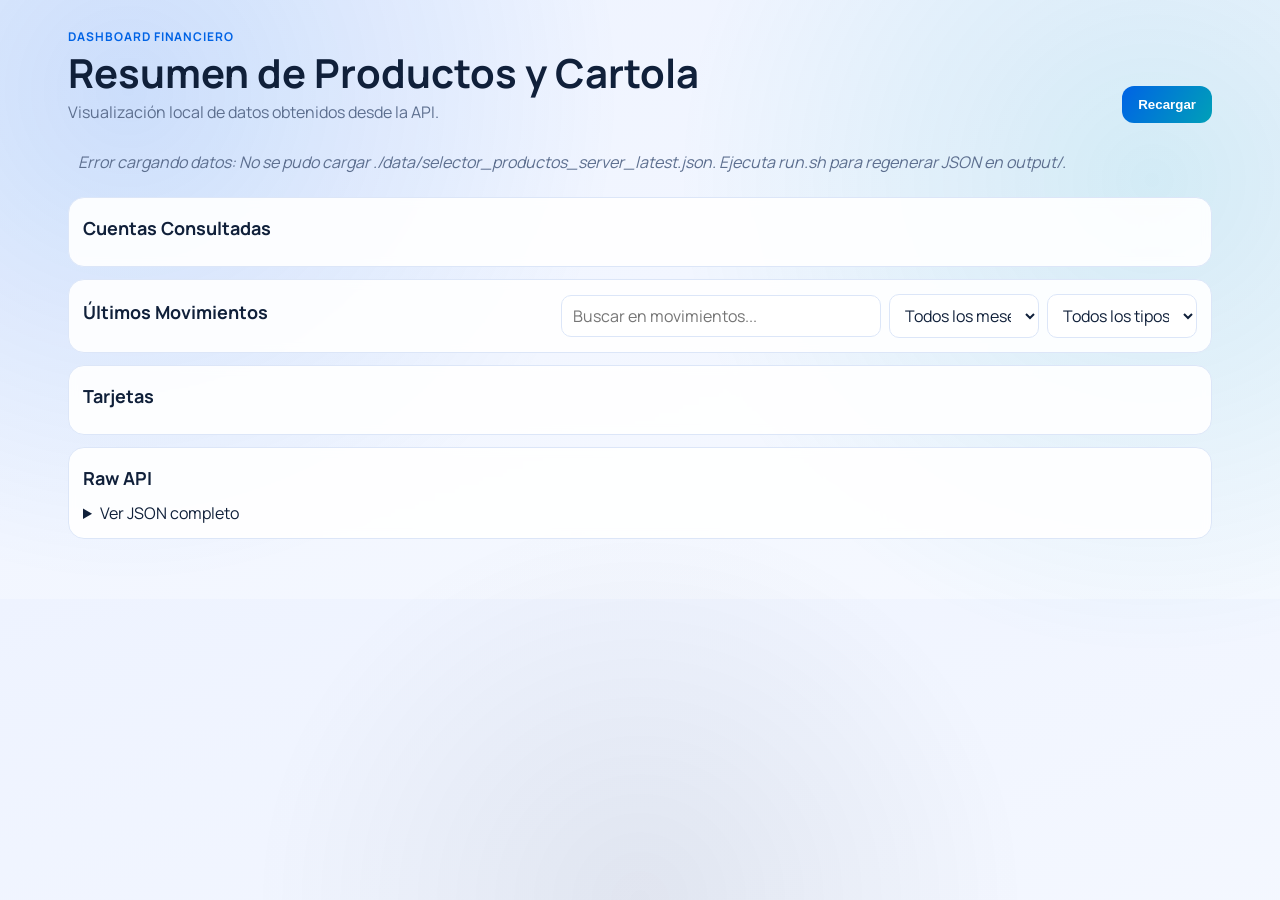
==== scripts/bancochile/web/index.html @ 9bcafcba "commit inicial con scripts y custom skills" ====
<!doctype html>
<html lang="es">
  <head>
    <meta charset="UTF-8" />
    <meta name="viewport" content="width=device-width, initial-scale=1.0" />
    <title>Panel BancoChile</title>
    <link rel="preconnect" href="https://fonts.googleapis.com" />
    <link rel="preconnect" href="https://fonts.gstatic.com" crossorigin />
    <link
      href="https://fonts.googleapis.com/css2?family=Manrope:wght@400;500;600;700;800&display=swap"
      rel="stylesheet"
    />
    <link rel="stylesheet" href="./styles.css" />
  </head>
  <body>
    <div class="bg-layer"></div>
    <main class="container">
      <header class="hero">
        <div>
          <p class="kicker">Dashboard Financiero</p>
          <h1>Resumen de Productos y Cartola</h1>
          <p class="subtitle">Visualización local de datos obtenidos desde la API.</p>
        </div>
        <button id="reloadBtn" class="btn">Recargar</button>
      </header>

      <section class="metrics" id="metrics"></section>

      <section class="panel">
        <h2>Cuentas Consultadas</h2>
        <div id="accounts" class="table-wrap"></div>
      </section>

      <section class="panel">
        <div class="section-head">
          <h2>Últimos Movimientos</h2>
          <div class="movement-filters">
            <input
              id="movementsSearch"
              class="input-search"
              type="search"
              placeholder="Buscar en movimientos..."
              autocomplete="off"
            />
            <select id="movementsMonth" class="input-select">
              <option value="">Todos los meses</option>
            </select>
            <select id="movementsType" class="input-select">
              <option value="">Todos los tipos</option>
              <option value="cargo">Cargo</option>
              <option value="abono">Abono</option>
            </select>
          </div>
        </div>
        <div id="movementsByAccount"></div>
      </section>

      <section class="panel">
        <h2>Tarjetas</h2>
        <div id="cards" class="table-wrap"></div>
      </section>

      <section class="panel">
        <h2>Raw API</h2>
        <details>
          <summary>Ver JSON completo</summary>
          <pre id="rawJson" class="raw"></pre>
        </details>
      </section>
    </main>

    <template id="emptyStateTpl">
      <div class="empty">Sin datos para mostrar.</div>
    </template>

    <script type="module" src="./app.js"></script>
  </body>
</html>
---- scripts/bancochile/web/styles.css ----
:root {
  --bg-1: #eef3ff;
  --bg-2: #f6f9ff;
  --ink: #10203a;
  --muted: #5d6f8f;
  --card: #ffffff;
  --line: #dce6f8;
  --accent: #0063e5;
  --accent-2: #00a0b8;
  --ok: #12946a;
  --warn: #bf7b00;
}

* {
  box-sizing: border-box;
}

body {
  margin: 0;
  font-family: "Manrope", sans-serif;
  color: var(--ink);
  background: linear-gradient(160deg, var(--bg-1), var(--bg-2));
}

.bg-layer {
  position: fixed;
  inset: 0;
  background:
    radial-gradient(circle at 10% 10%, rgba(0, 99, 229, 0.15), transparent 35%),
    radial-gradient(circle at 90% 20%, rgba(0, 160, 184, 0.13), transparent 35%),
    radial-gradient(circle at 50% 100%, rgba(16, 32, 58, 0.08), transparent 35%);
  pointer-events: none;
}

.container {
  position: relative;
  max-width: 1180px;
  margin: 0 auto;
  padding: 28px 18px 48px;
}

.hero {
  display: flex;
  justify-content: space-between;
  align-items: flex-end;
  gap: 16px;
  margin-bottom: 18px;
}

.kicker {
  margin: 0;
  font-weight: 700;
  color: var(--accent);
  letter-spacing: 0.08em;
  text-transform: uppercase;
  font-size: 12px;
}

h1 {
  margin: 6px 0;
  font-size: clamp(24px, 4vw, 40px);
  line-height: 1.1;
}

.subtitle {
  margin: 0;
  color: var(--muted);
}

.btn {
  border: none;
  border-radius: 12px;
  padding: 11px 16px;
  font-weight: 700;
  color: #fff;
  background: linear-gradient(120deg, var(--accent), var(--accent-2));
  cursor: pointer;
}

.metrics {
  display: grid;
  grid-template-columns: repeat(auto-fit, minmax(180px, 1fr));
  gap: 12px;
  margin-bottom: 14px;
}

.metric {
  background: var(--card);
  border: 1px solid var(--line);
  border-radius: 14px;
  padding: 14px;
}

.metric .label {
  color: var(--muted);
  font-size: 12px;
  text-transform: uppercase;
  letter-spacing: 0.05em;
}

.metric .value {
  margin-top: 6px;
  font-size: 24px;
  font-weight: 800;
}

.panel {
  background: rgba(255, 255, 255, 0.9);
  border: 1px solid var(--line);
  border-radius: 16px;
  padding: 14px;
  margin-bottom: 12px;
  backdrop-filter: blur(4px);
}

h2 {
  margin: 4px 0 12px;
  font-size: 18px;
}

.section-head {
  display: flex;
  align-items: center;
  justify-content: space-between;
  gap: 12px;
  flex-wrap: nowrap;
}

.movement-filters {
  display: flex;
  align-items: center;
  gap: 8px;
  flex-wrap: nowrap;
  justify-content: flex-end;
}

.input-search {
  width: 320px;
  border: 1px solid var(--line);
  background: #fff;
  border-radius: 10px;
  padding: 9px 11px;
  font: inherit;
  color: var(--ink);
}

.input-search:focus {
  outline: 2px solid rgba(0, 99, 229, 0.2);
  border-color: var(--accent);
}

.input-select {
  width: 150px;
  border: 1px solid var(--line);
  background: #fff;
  border-radius: 10px;
  padding: 9px 11px;
  font: inherit;
  color: var(--ink);
}

.input-select:focus {
  outline: 2px solid rgba(0, 99, 229, 0.2);
  border-color: var(--accent);
}

.table-wrap {
  overflow-x: auto;
}

table {
  width: 100%;
  border-collapse: collapse;
  font-size: 13px;
}

th,
td {
  padding: 9px 10px;
  text-align: left;
  border-bottom: 1px solid var(--line);
  vertical-align: top;
}

.ta-right {
  text-align: right;
  font-variant-numeric: tabular-nums;
}

.row-clickable {
  cursor: pointer;
}

.row-clickable:hover {
  background: rgba(0, 99, 229, 0.06);
}

.row-selected {
  background: rgba(0, 99, 229, 0.14);
}

th {
  color: var(--muted);
  font-weight: 700;
  text-transform: uppercase;
  font-size: 11px;
  letter-spacing: 0.04em;
}

.empty {
  color: var(--muted);
  font-style: italic;
  padding: 10px;
}

.account-block {
  margin-bottom: 16px;
  border: 1px solid var(--line);
  border-radius: 12px;
  padding: 10px;
  background: #fff;
}

.account-title {
  margin: 0 0 8px;
  font-size: 14px;
}

.account-block table th:first-child,
.account-block table td:first-child {
  white-space: nowrap;
}

.raw {
  max-height: 360px;
  overflow: auto;
  background: #0f1b2b;
  color: #e6f0ff;
  padding: 12px;
  border-radius: 10px;
  font-size: 12px;
}

.tag-ok,
.tag-warn {
  display: inline-block;
  padding: 2px 8px;
  border-radius: 999px;
  font-size: 11px;
  font-weight: 700;
}

.tag-ok {
  background: rgba(18, 148, 106, 0.12);
  color: var(--ok);
}

.tag-warn {
  background: rgba(191, 123, 0, 0.12);
  color: var(--warn);
}
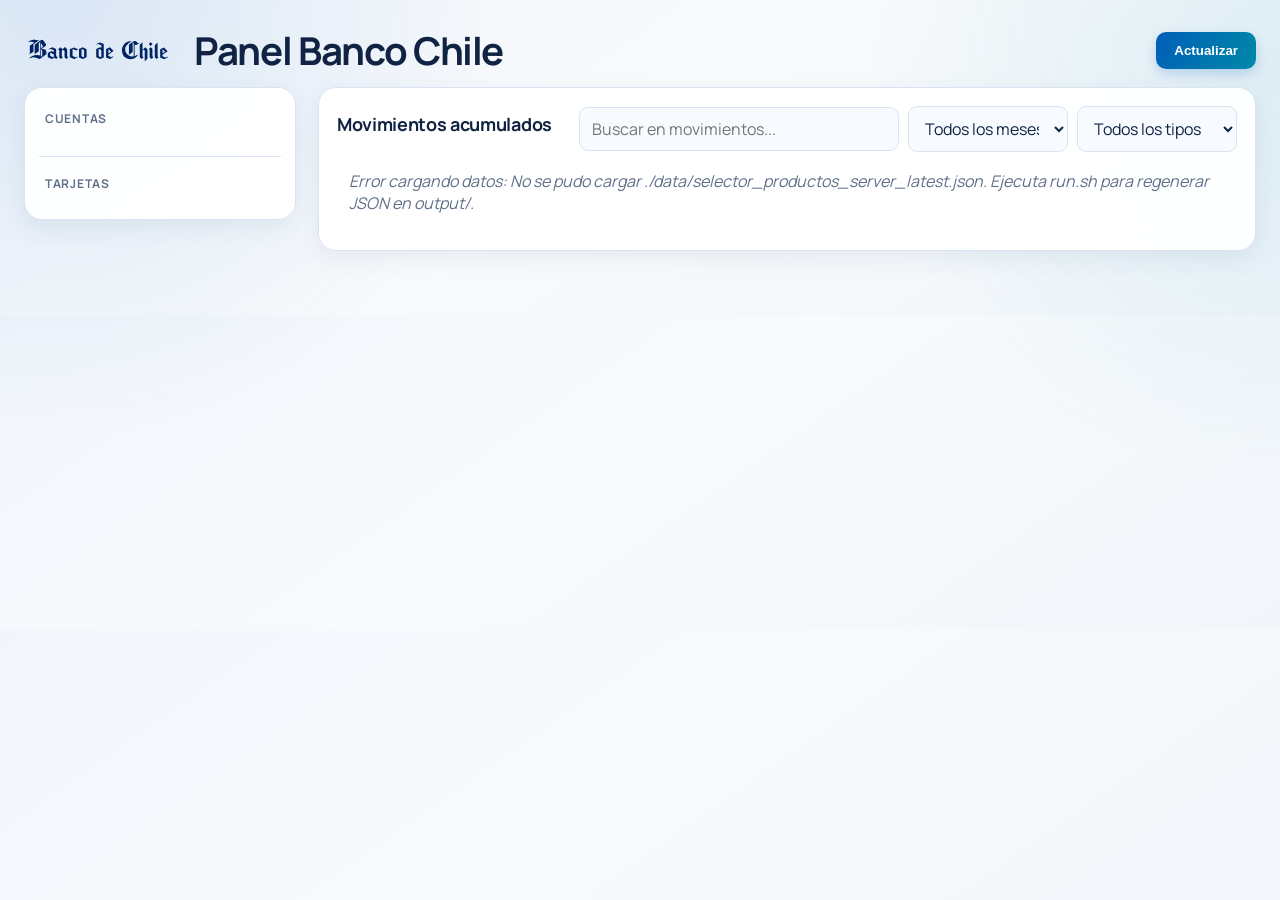
==== commit 1a0e4c9b: "feat(bancochile): refine panel visual layout" ====
--- a/scripts/bancochile/web/index.html
+++ b/scripts/bancochile/web/index.html
@@ -3,37 +3,39 @@
   <head>
     <meta charset="UTF-8" />
     <meta name="viewport" content="width=device-width, initial-scale=1.0" />
-    <title>Panel BancoChile</title>
+    <title>Panel Banco Chile</title>
     <link rel="preconnect" href="https://fonts.googleapis.com" />
     <link rel="preconnect" href="https://fonts.gstatic.com" crossorigin />
     <link
       href="https://fonts.googleapis.com/css2?family=Manrope:wght@400;500;600;700;800&display=swap"
       rel="stylesheet"
     />
-    <link rel="stylesheet" href="./styles.css" />
+    <link rel="stylesheet" href="./styles.css?v=20261007-logo" />
   </head>
   <body>
     <div class="bg-layer"></div>
-    <main class="container">
+    <div class="container">
       <header class="hero">
-        <div>
-          <p class="kicker">Dashboard Financiero</p>
-          <h1>Resumen de Productos y Cartola</h1>
-          <p class="subtitle">Visualización local de datos obtenidos desde la API.</p>
+        <div class="brand">
+          <img class="brand-logo" src="./assets/banco-chile.svg?v=20261007-normalized" alt="Banco de Chile" width="148" height="30" />
+          <h1>Panel Banco Chile</h1>
         </div>
-        <button id="reloadBtn" class="btn">Recargar</button>
+        <button id="updateBtn" class="btn" type="button">Actualizar</button>
       </header>
+      <p id="updateStatus" class="update-status" role="status" aria-live="polite" hidden></p>
 
-      <section class="metrics" id="metrics"></section>
-
-      <section class="panel">
-        <h2>Cuentas Consultadas</h2>
-        <div id="accounts" class="table-wrap"></div>
-      </section>
-
-      <section class="panel">
+      <div class="dashboard-layout">
+        <aside class="sidebar" aria-label="Productos bancarios">
+          <nav aria-label="Cuentas y tarjetas">
+            <h2 class="menu-heading">Cuentas</h2>
+            <div id="accounts" class="product-menu"></div>
+            <h2 class="menu-heading">Tarjetas</h2>
+            <div id="cards" class="product-menu"></div>
+          </nav>
+        </aside>
+        <main class="panel movements-panel">
         <div class="section-head">
-          <h2>Últimos Movimientos</h2>
+          <h2>Movimientos acumulados</h2>
           <div class="movement-filters">
             <input
               id="movementsSearch"
@@ -53,26 +55,14 @@
           </div>
         </div>
         <div id="movementsByAccount"></div>
-      </section>
-
-      <section class="panel">
-        <h2>Tarjetas</h2>
-        <div id="cards" class="table-wrap"></div>
-      </section>
-
-      <section class="panel">
-        <h2>Raw API</h2>
-        <details>
-          <summary>Ver JSON completo</summary>
-          <pre id="rawJson" class="raw"></pre>
-        </details>
-      </section>
-    </main>
+        </main>
+      </div>
+    </div>
 
     <template id="emptyStateTpl">
       <div class="empty">Sin datos para mostrar.</div>
     </template>
 
-    <script type="module" src="./app.js"></script>
+    <script type="module" src="./app.js?v=20261007-update"></script>
   </body>
 </html>
--- a/scripts/bancochile/web/styles.css
+++ b/scripts/bancochile/web/styles.css
@@ -1,12 +1,16 @@
 :root {
-  --bg-1: #eef3ff;
-  --bg-2: #f6f9ff;
-  --ink: #10203a;
-  --muted: #5d6f8f;
+  --bg-1: #f2f6fc;
+  --bg-2: #f8fafc;
+  --ink: #102342;
+  --muted: #60708a;
   --card: #ffffff;
-  --line: #dce6f8;
-  --accent: #0063e5;
-  --accent-2: #00a0b8;
+  --line: #d9e3f1;
+  --line-strong: #c5d4e8;
+  --accent: #005eb8;
+  --accent-2: #0089a8;
+  --accent-soft: #eaf3ff;
+  --surface-soft: #f7faff;
+  --shadow: 0 8px 24px rgba(20, 56, 104, 0.07);
   --ok: #12946a;
   --warn: #bf7b00;
 }
@@ -19,47 +23,51 @@
   margin: 0;
   font-family: "Manrope", sans-serif;
   color: var(--ink);
-  background: linear-gradient(160deg, var(--bg-1), var(--bg-2));
+  background: linear-gradient(145deg, var(--bg-1), var(--bg-2) 48%, #f1f6fb);
 }
 
 .bg-layer {
   position: fixed;
   inset: 0;
   background:
-    radial-gradient(circle at 10% 10%, rgba(0, 99, 229, 0.15), transparent 35%),
-    radial-gradient(circle at 90% 20%, rgba(0, 160, 184, 0.13), transparent 35%),
-    radial-gradient(circle at 50% 100%, rgba(16, 32, 58, 0.08), transparent 35%);
+    radial-gradient(circle at 5% 0%, rgba(0, 94, 184, 0.1), transparent 29%),
+    radial-gradient(circle at 100% 8%, rgba(0, 137, 168, 0.09), transparent 27%);
   pointer-events: none;
 }
 
 .container {
   position: relative;
-  max-width: 1180px;
+  max-width: 1680px;
   margin: 0 auto;
-  padding: 28px 18px 48px;
+  padding: 30px 24px 52px;
 }
 
 .hero {
   display: flex;
   justify-content: space-between;
-  align-items: flex-end;
+  align-items: center;
   gap: 16px;
-  margin-bottom: 18px;
-}
-
-.kicker {
+  margin-bottom: 16px;
+}
+
+.brand {
+  display: flex;
+  align-items: center;
+  gap: 22px;
+  min-width: 0;
+}
+
+.brand-logo {
+  width: 148px;
+  height: auto;
+  flex-shrink: 0;
+}
+
+h1 {
   margin: 0;
-  font-weight: 700;
-  color: var(--accent);
-  letter-spacing: 0.08em;
-  text-transform: uppercase;
-  font-size: 12px;
-}
-
-h1 {
-  margin: 6px 0;
-  font-size: clamp(24px, 4vw, 40px);
-  line-height: 1.1;
+  font-size: clamp(26px, 3vw, 40px);
+  letter-spacing: -0.035em;
+  line-height: 1.08;
 }
 
 .subtitle {
@@ -69,114 +77,112 @@
 
 .btn {
   border: none;
-  border-radius: 12px;
-  padding: 11px 16px;
+  border-radius: 10px;
+  padding: 11px 18px;
   font-weight: 700;
   color: #fff;
   background: linear-gradient(120deg, var(--accent), var(--accent-2));
+  box-shadow: 0 5px 12px rgba(0, 94, 184, 0.2);
   cursor: pointer;
-}
-
-.metrics {
-  display: grid;
-  grid-template-columns: repeat(auto-fit, minmax(180px, 1fr));
-  gap: 12px;
-  margin-bottom: 14px;
-}
-
-.metric {
-  background: var(--card);
-  border: 1px solid var(--line);
-  border-radius: 14px;
-  padding: 14px;
-}
-
-.metric .label {
-  color: var(--muted);
-  font-size: 12px;
-  text-transform: uppercase;
-  letter-spacing: 0.05em;
-}
-
-.metric .value {
-  margin-top: 6px;
-  font-size: 24px;
-  font-weight: 800;
-}
+  transition: transform 160ms ease, box-shadow 160ms ease, filter 160ms ease;
+}
+
+.btn:hover:not(:disabled) { filter: brightness(1.04); box-shadow: 0 7px 16px rgba(0, 94, 184, 0.25); transform: translateY(-1px); }
+.btn:active:not(:disabled) { box-shadow: none; transform: translateY(0); }
+.btn:focus-visible { outline: 3px solid rgba(0, 94, 184, 0.28); outline-offset: 3px; }
+.btn:disabled { opacity: 0.65; cursor: wait; }
+.update-status {
+  padding: 12px 15px;
+  margin: 0 0 20px;
+  border: 1px solid var(--line);
+  border-left: 4px solid var(--accent);
+  border-radius: 10px;
+  color: var(--ink);
+  background: rgba(255, 255, 255, 0.92);
+  box-shadow: 0 3px 10px rgba(20, 56, 104, 0.04);
+}
+.update-error { color: #a02d20; border-color: #e5b3ac; border-left-color: #a02d20; }
 
 .panel {
-  background: rgba(255, 255, 255, 0.9);
-  border: 1px solid var(--line);
-  border-radius: 16px;
-  padding: 14px;
+  background: rgba(255, 255, 255, 0.96);
+  border: 1px solid var(--line);
+  border-radius: 18px;
+  padding: 18px;
   margin-bottom: 12px;
-  backdrop-filter: blur(4px);
+  box-shadow: var(--shadow);
 }
 
 h2 {
-  margin: 4px 0 12px;
+  margin: 2px 0 12px;
   font-size: 18px;
+  letter-spacing: -0.018em;
 }
 
 .section-head {
   display: flex;
   align-items: center;
   justify-content: space-between;
-  gap: 12px;
-  flex-wrap: nowrap;
+  gap: 16px;
+  flex-wrap: wrap;
 }
 
 .movement-filters {
   display: flex;
   align-items: center;
-  gap: 8px;
-  flex-wrap: nowrap;
+  gap: 9px;
+  flex-wrap: wrap;
   justify-content: flex-end;
 }
 
 .input-search {
   width: 320px;
   border: 1px solid var(--line);
+  background: var(--surface-soft);
+  border-radius: 9px;
+  padding: 10px 12px;
+  font: inherit;
+  color: var(--ink);
+}
+
+.input-search:focus {
+  outline: 3px solid rgba(0, 94, 184, 0.16);
+  border-color: var(--accent);
   background: #fff;
-  border-radius: 10px;
-  padding: 9px 11px;
+}
+
+.input-select {
+  width: 160px;
+  border: 1px solid var(--line);
+  background: var(--surface-soft);
+  border-radius: 9px;
+  padding: 10px 12px;
   font: inherit;
   color: var(--ink);
 }
 
-.input-search:focus {
-  outline: 2px solid rgba(0, 99, 229, 0.2);
+.input-select:focus {
+  outline: 3px solid rgba(0, 94, 184, 0.16);
   border-color: var(--accent);
-}
-
-.input-select {
-  width: 150px;
-  border: 1px solid var(--line);
   background: #fff;
-  border-radius: 10px;
-  padding: 9px 11px;
-  font: inherit;
-  color: var(--ink);
-}
-
-.input-select:focus {
-  outline: 2px solid rgba(0, 99, 229, 0.2);
-  border-color: var(--accent);
 }
 
 .table-wrap {
   overflow-x: auto;
+  border: 1px solid var(--line);
+  border-radius: 10px;
+  scrollbar-color: var(--line-strong) transparent;
 }
 
 table {
   width: 100%;
   border-collapse: collapse;
   font-size: 13px;
+  min-width: 940px;
 }
 
 th,
 td {
-  padding: 9px 10px;
+  padding: 10px 11px;
   text-align: left;
   border-bottom: 1px solid var(--line);
   vertical-align: top;
@@ -192,15 +198,16 @@
 }
 
 .row-clickable:hover {
-  background: rgba(0, 99, 229, 0.06);
+  background: var(--accent-soft);
 }
 
 .row-selected {
-  background: rgba(0, 99, 229, 0.14);
+  background: rgba(0, 94, 184, 0.12);
 }
 
 th {
-  color: var(--muted);
+  color: #526681;
+  background: #f3f7fc;
   font-weight: 700;
   text-transform: uppercase;
   font-size: 11px;
@@ -210,19 +217,19 @@
 .empty {
   color: var(--muted);
   font-style: italic;
-  padding: 10px;
+  padding: 18px 12px;
 }
 
 .account-block {
-  margin-bottom: 16px;
+  margin: 4px 0 0;
   border: 1px solid var(--line);
   border-radius: 12px;
-  padding: 10px;
+  padding: 14px;
   background: #fff;
 }
 
 .account-title {
-  margin: 0 0 8px;
+  margin: 0 0 5px;
   font-size: 14px;
 }
 
@@ -231,14 +238,107 @@
   white-space: nowrap;
 }
 
-.raw {
-  max-height: 360px;
-  overflow: auto;
-  background: #0f1b2b;
-  color: #e6f0ff;
-  padding: 12px;
+.account-block .subtitle { font-size: 13px; margin: 0 0 13px; }
+
+.dashboard-layout {
+  display: grid;
+  grid-template-columns: 272px minmax(0, 1fr);
+  gap: 22px;
+  align-items: start;
+}
+
+.sidebar {
+  position: sticky;
+  top: 18px;
+  max-height: calc(100vh - 36px);
+  overflow-y: auto;
+  background: rgba(255, 255, 255, 0.96);
+  border: 1px solid var(--line);
+  border-radius: 18px;
+  padding: 16px 14px;
+  box-shadow: var(--shadow);
+}
+
+.menu-heading {
+  font-size: 12px;
+  color: var(--muted);
+  text-transform: uppercase;
+  letter-spacing: 0.06em;
+  margin: 6px 6px 11px;
+}
+
+.product-menu {
+  display: grid;
+  gap: 8px;
+  margin-bottom: 18px;
+  padding-bottom: 18px;
+  border-bottom: 1px solid var(--line);
+}
+
+.product-menu:last-child { margin-bottom: 0; padding-bottom: 0; border-bottom: 0; }
+
+.product-button {
+  display: grid;
+  gap: 5px;
+  width: 100%;
+  padding: 12px 11px 12px 13px;
+  border: 1px solid transparent;
   border-radius: 10px;
-  font-size: 12px;
+  background: transparent;
+  color: var(--ink);
+  font: inherit;
+  text-align: left;
+  cursor: pointer;
+  overflow-wrap: anywhere;
+  transition: background 150ms ease, border-color 150ms ease, box-shadow 150ms ease;
+}
+
+.product-button:hover { background: var(--accent-soft); }
+.product-button[aria-pressed="true"] {
+  border-color: #bfd8f4;
+  border-left: 3px solid var(--accent);
+  padding-left: 11px;
+  background: var(--accent-soft);
+  box-shadow: inset 0 0 0 1px rgba(0, 94, 184, 0.03);
+}
+.product-button:focus-visible { outline: 3px solid rgba(0, 94, 184, 0.28); outline-offset: 2px; }
+.product-label { font-size: 13px; font-weight: 800; }
+.product-number { font-size: 13px; }
+.product-details { font-size: 11px; color: var(--muted); }
+.movements-panel { min-width: 0; }
+
+@media (max-width: 1120px) {
+  .container { padding: 24px 18px 42px; }
+  .dashboard-layout { grid-template-columns: 232px minmax(0, 1fr); gap: 16px; }
+  .sidebar { padding: 14px 12px; }
+  .input-search { width: 260px; }
+}
+
+@media (max-width: 800px) {
+  .container { padding: 18px 12px 32px; }
+  .dashboard-layout { grid-template-columns: minmax(0, 1fr); }
+  .sidebar { position: static; max-height: none; }
+  .product-menu { grid-template-columns: repeat(auto-fit, minmax(180px, 1fr)); }
+  .movement-filters { width: 100%; justify-content: flex-start; }
+  .input-search { width: 100%; }
+  .input-select { flex: 1; min-width: 0; }
+  .hero { align-items: center; }
+  .brand { flex-wrap: wrap; gap: 10px; }
+  .brand-logo { width: 110px; }
+  .panel { padding: 14px; border-radius: 14px; }
+  .sidebar { border-radius: 14px; }
+}
+
+@media (max-width: 520px) {
+  .hero { align-items: flex-start; }
+  .btn { padding: 10px 14px; }
+  .brand { gap: 6px 10px; }
+  h1 { font-size: 26px; }
+  .movement-filters { display: grid; grid-template-columns: 1fr 1fr; }
+  .input-search { grid-column: 1 / -1; }
+  .input-select { width: 100%; }
+  .product-menu { grid-template-columns: 1fr; }
+  .account-block { padding: 10px; }
 }
 
 .tag-ok,
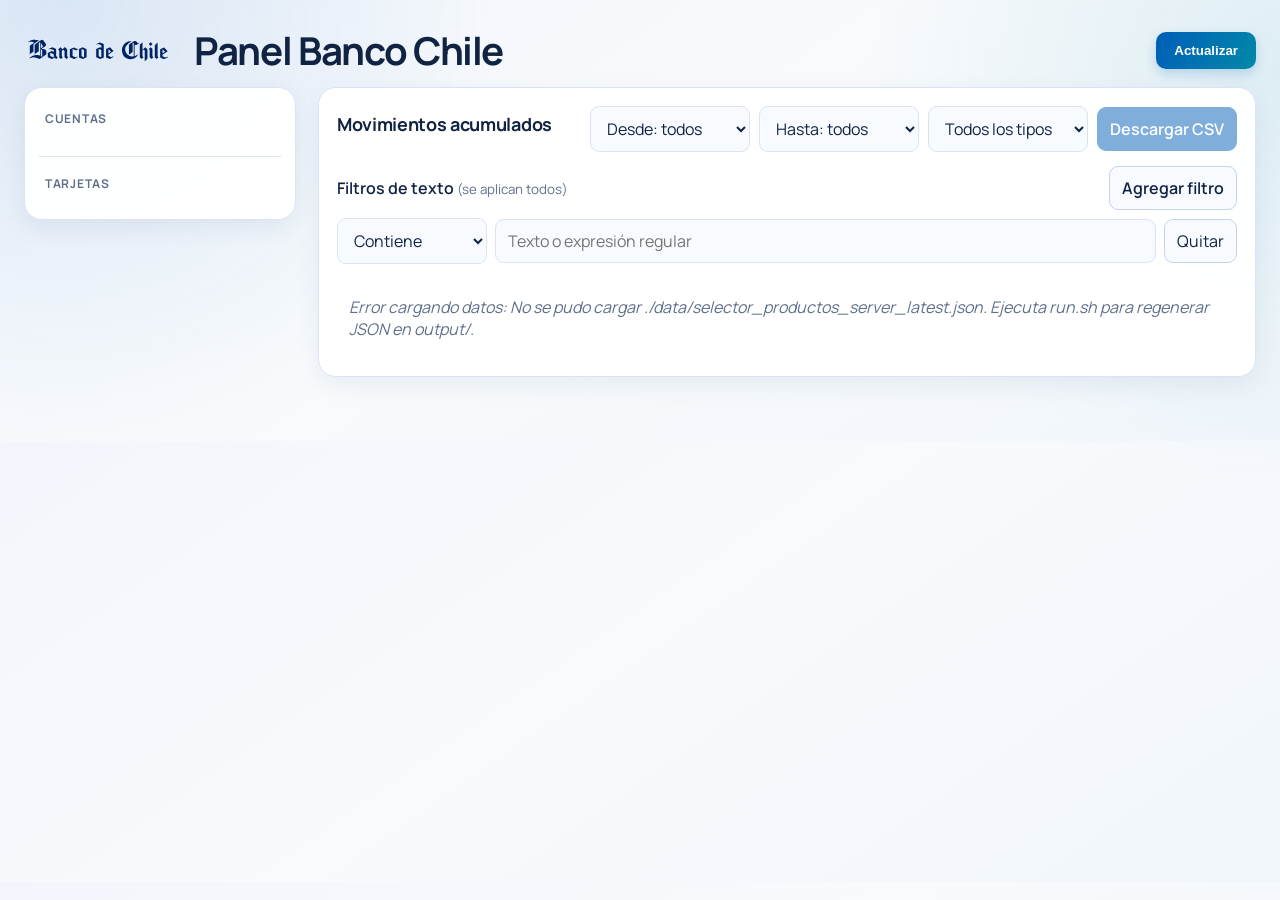
==== commit a8567ea4: "panel banco chile" ====
--- a/scripts/bancochile/web/index.html
+++ b/scripts/bancochile/web/index.html
@@ -37,23 +37,25 @@
         <div class="section-head">
           <h2>Movimientos acumulados</h2>
           <div class="movement-filters">
-            <input
-              id="movementsSearch"
-              class="input-search"
-              type="search"
-              placeholder="Buscar en movimientos..."
-              autocomplete="off"
-            />
-            <select id="movementsMonth" class="input-select">
-              <option value="">Todos los meses</option>
+            <select id="movementsMonthFrom" class="input-select" aria-label="Mes desde">
+              <option value="">Desde: todos</option>
+            </select>
+            <select id="movementsMonthTo" class="input-select" aria-label="Mes hasta">
+              <option value="">Hasta: todos</option>
             </select>
             <select id="movementsType" class="input-select">
               <option value="">Todos los tipos</option>
               <option value="cargo">Cargo</option>
               <option value="abono">Abono</option>
             </select>
+            <button id="downloadMovementsCsv" class="btn-download" type="button" disabled>Descargar CSV</button>
           </div>
         </div>
+        <div class="text-filters-head">
+          <span>Filtros de texto <small>(se aplican todos)</small></span>
+          <button id="addTextFilter" class="btn-add-filter" type="button">Agregar filtro</button>
+        </div>
+        <div id="textFilters" class="text-filters"></div>
         <div id="movementsByAccount"></div>
         </main>
       </div>
--- a/scripts/bancochile/web/styles.css
+++ b/scripts/bancochile/web/styles.css
@@ -134,6 +134,31 @@
   justify-content: flex-end;
 }
 
+.text-filters-head {
+  display: flex;
+  align-items: center;
+  justify-content: space-between;
+  gap: 12px;
+  margin: 14px 0 8px;
+  font-weight: 600;
+}
+
+.text-filters-head small { color: var(--muted); font-weight: 400; }
+.text-filters { display: grid; gap: 8px; margin-bottom: 14px; }
+.text-filter-row { display: flex; gap: 8px; align-items: center; }
+.text-filter-mode { width: 150px; flex: 0 0 150px; }
+.text-filter-input { width: auto; flex: 1; min-width: 0; }
+.btn-add-filter, .btn-remove-filter {
+  border: 1px solid var(--line-strong);
+  background: var(--surface-soft);
+  color: var(--ink);
+  border-radius: 9px;
+  padding: 10px 12px;
+  font: inherit;
+  cursor: pointer;
+}
+.btn-add-filter:hover, .btn-remove-filter:hover { border-color: var(--accent); }
+
 .input-search {
   width: 320px;
   border: 1px solid var(--line);
@@ -165,6 +190,20 @@
   border-color: var(--accent);
   background: #fff;
 }
+
+.btn-download {
+  border: 1px solid var(--accent);
+  background: var(--accent);
+  color: #fff;
+  border-radius: 9px;
+  padding: 10px 12px;
+  font: inherit;
+  font-weight: 600;
+  cursor: pointer;
+}
+
+.btn-download:hover:not(:disabled) { filter: brightness(1.08); }
+.btn-download:disabled { opacity: 0.5; cursor: not-allowed; }
 
 .table-wrap {
   overflow-x: auto;
@@ -321,6 +360,7 @@
   .product-menu { grid-template-columns: repeat(auto-fit, minmax(180px, 1fr)); }
   .movement-filters { width: 100%; justify-content: flex-start; }
   .input-search { width: 100%; }
+  .text-filter-input { width: auto; }
   .input-select { flex: 1; min-width: 0; }
   .hero { align-items: center; }
   .brand { flex-wrap: wrap; gap: 10px; }
@@ -337,6 +377,11 @@
   .movement-filters { display: grid; grid-template-columns: 1fr 1fr; }
   .input-search { grid-column: 1 / -1; }
   .input-select { width: 100%; }
+  .btn-download { grid-column: 1 / -1; }
+  .text-filter-row { flex-wrap: wrap; }
+  .text-filter-mode { flex: 1 1 120px; }
+  .text-filter-input { flex: 2 1 170px; }
+  .btn-remove-filter { flex: 0 0 auto; }
   .product-menu { grid-template-columns: 1fr; }
   .account-block { padding: 10px; }
 }
